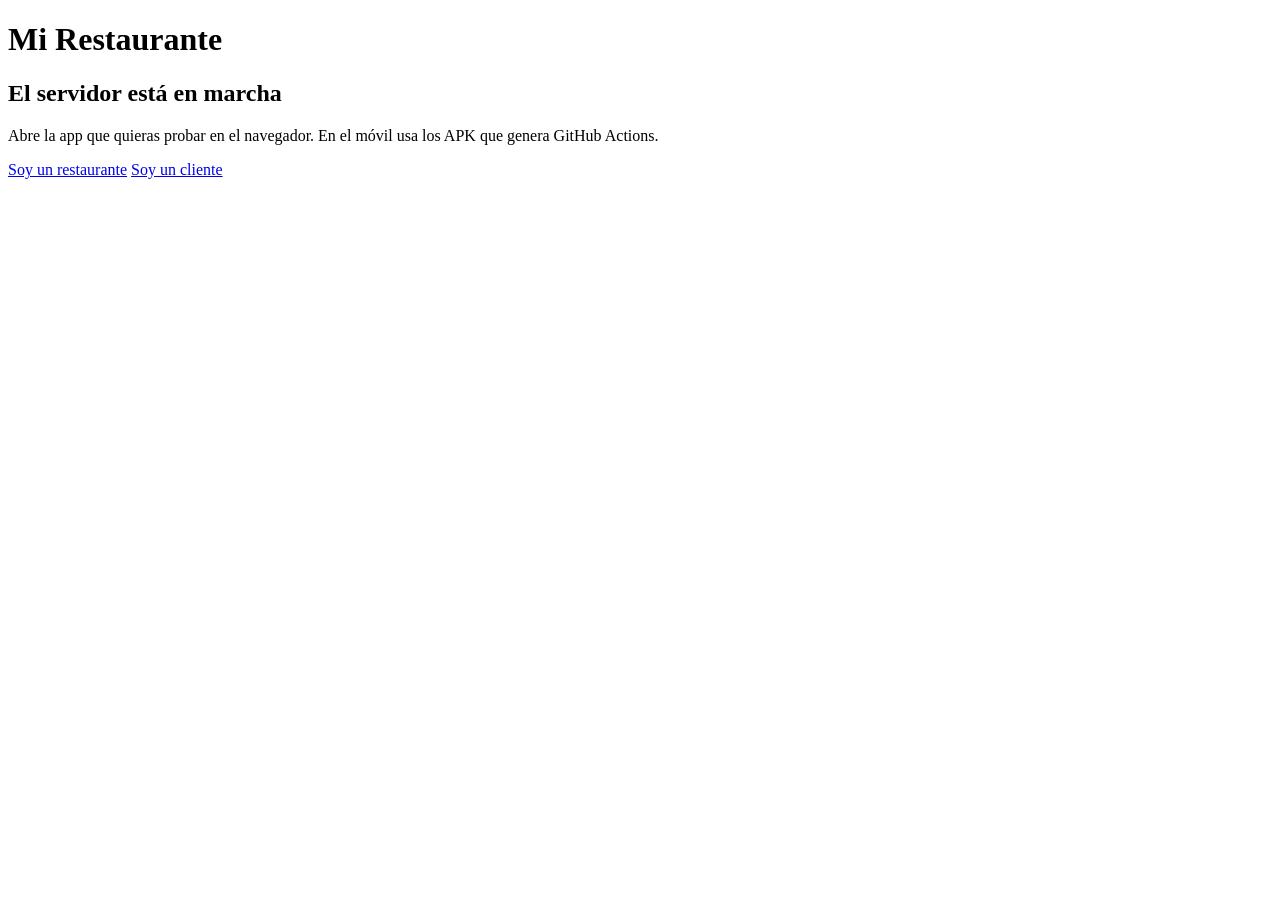
==== static/index.html @ a91d366b "versión de Claude" ====
<!DOCTYPE html>
<html lang="es">
<head>
  <meta charset="utf-8">
  <meta name="viewport" content="width=device-width, initial-scale=1">
  <meta name="color-scheme" content="light">
  <title>Mi Restaurante</title>
  <link rel="stylesheet" href="/static/estilos.css">
</head>
<body>
  <header class="bar">
    <h1>Mi Restaurante</h1>
  </header>
  <main>
    <h2>El servidor está en marcha</h2>
    <p class="muted">Abre la app que quieras probar en el navegador. En el móvil usa los APK que genera GitHub Actions.</p>
    <div class="stack">
      <a class="btn" href="/restaurante/">Soy un restaurante</a>
      <a class="btn wine" href="/cliente/">Soy un cliente</a>
    </div>
  </main>
</body>
</html>
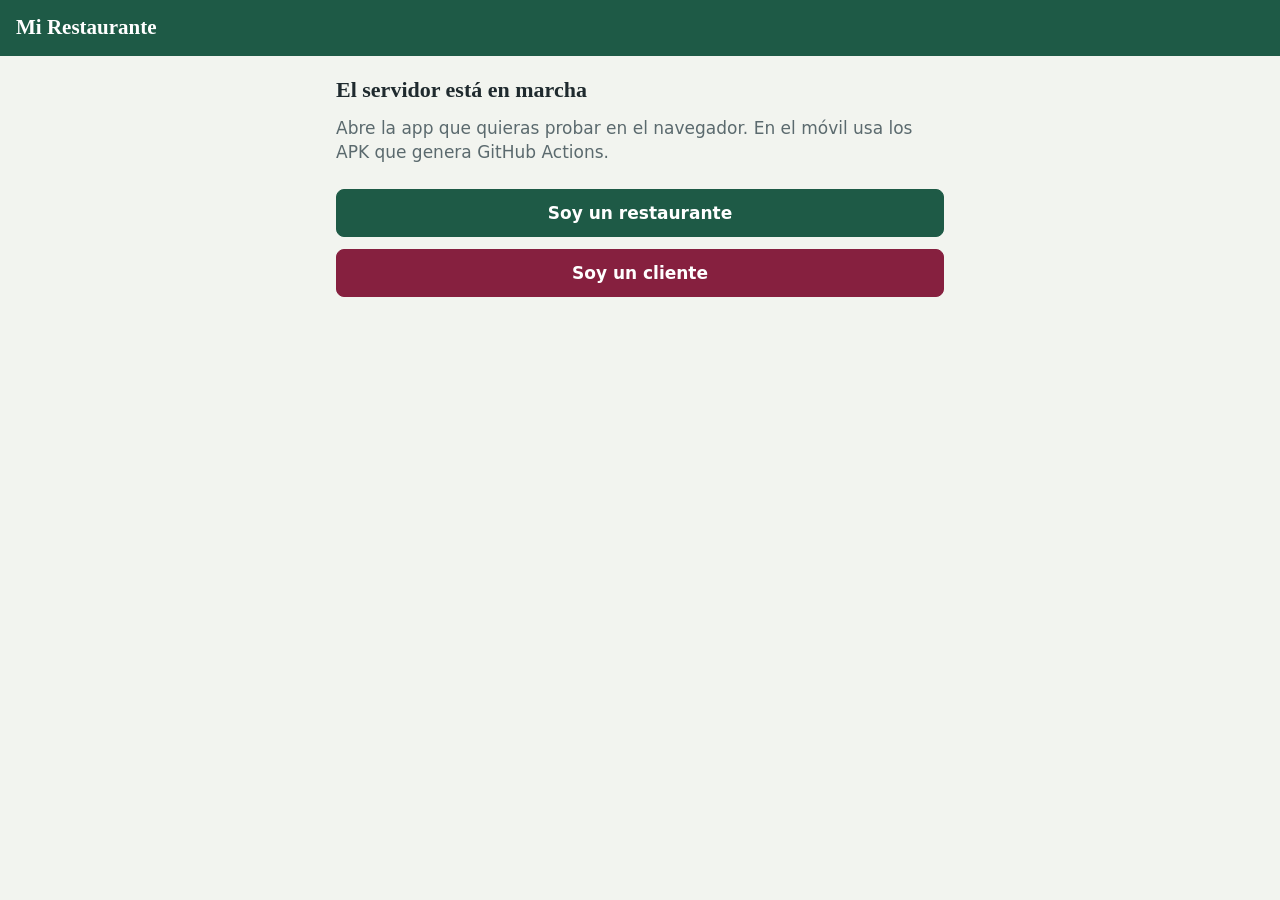
==== commit 9786e70e: "versión 2 claude" ====
--- a/static/index.html
+++ b/static/index.html
@@ -5,7 +5,8 @@
   <meta name="viewport" content="width=device-width, initial-scale=1">
   <meta name="color-scheme" content="light">
   <title>Mi Restaurante</title>
-  <link rel="stylesheet" href="/static/estilos.css">
+  <link rel="stylesheet" href="/static/css/base.css">
+  <link rel="stylesheet" href="/static/css/components.css">
 </head>
 <body>
   <header class="bar">
--- a/static/css/base.css
+++ b/static/css/base.css
@@ -0,0 +1,132 @@
+/* Base: colores, tipografía, cabecera y estructura de la página.
+   Las dos apps comparten estilos: la de restaurantes es verde botella y la de clientes, vino. */
+
+:root {
+  --green: #1e5a46;
+  --wine: #86203f;
+  --accent: var(--green);
+  --paper: #f2f4ef;
+  --panel: #ffffff;
+  --ink: #1f2a2e;
+  --muted: #5b6a6e;
+  --rule: #cdd5d0;
+  --field: #a9b4ae;
+  --danger: #a4262c;
+  --warn: #8a5a00;
+  --radius: 8px;
+  --serif: "Iowan Old Style", "Palatino Linotype", Palatino, "Noto Serif", Georgia, serif;
+  --sans: system-ui, -apple-system, "Segoe UI", Roboto, "Helvetica Neue", Arial, sans-serif;
+  color-scheme: light;
+}
+
+body.cliente {
+  --accent: var(--wine);
+}
+
+*,
+*::before,
+*::after {
+  box-sizing: border-box;
+}
+
+html {
+  -webkit-text-size-adjust: 100%;
+}
+
+body {
+  margin: 0;
+  background: var(--paper);
+  color: var(--ink);
+  font: 17px/1.45 var(--sans);
+  overflow-wrap: anywhere;
+}
+
+[hidden] {
+  display: none !important;
+}
+
+:focus-visible {
+  outline: 3px solid var(--accent);
+  outline-offset: 2px;
+}
+
+/* ---------- Cabecera ---------- */
+
+.bar {
+  position: sticky;
+  top: 0;
+  z-index: 10;
+  display: flex;
+  align-items: center;
+  gap: 8px;
+  min-height: 56px;
+  padding: 8px 16px;
+  background: var(--accent);
+  color: #fff;
+}
+
+.bar h1 {
+  flex: 1;
+  min-width: 0;
+  margin: 0;
+  overflow: hidden;
+  font: 700 21px/1.2 var(--serif);
+  text-overflow: ellipsis;
+  white-space: nowrap;
+}
+
+.back {
+  display: inline-flex;
+  align-items: center;
+  justify-content: center;
+  flex: none;
+  width: 44px;
+  height: 44px;
+  margin-left: -10px;
+  border-radius: 50%;
+  color: inherit;
+  font-size: 26px;
+  line-height: 1;
+  text-decoration: none;
+}
+
+.back:active {
+  background: rgba(255, 255, 255, 0.2);
+}
+
+.bar :focus-visible {
+  outline-color: #fff;
+}
+
+main {
+  max-width: 640px;
+  margin: 0 auto;
+  padding: 20px 16px 64px;
+}
+
+h2 {
+  margin: 0 0 12px;
+  font: 700 22px/1.25 var(--serif);
+}
+
+p {
+  margin: 0 0 12px;
+}
+
+.muted {
+  color: var(--muted);
+}
+
+.small {
+  font-size: 14px;
+}
+
+.address {
+  margin: 0 0 12px;
+}
+
+.stack {
+  display: grid;
+  gap: 12px;
+  margin: 24px 0;
+}
--- a/static/css/components.css
+++ b/static/css/components.css
@@ -0,0 +1,639 @@
+/* Componentes reutilizables. Cada bloque está comentado con dónde se usa. */
+
+/* ---------- Pestañas (se desplazan en horizontal si no caben) ---------- */
+
+.tabs {
+  display: flex;
+  margin: 0 -16px 20px;
+  padding: 0;
+  overflow-x: auto;
+  border-bottom: 1px solid var(--rule);
+  scrollbar-width: none;
+}
+
+.tabs::-webkit-scrollbar {
+  display: none;
+}
+
+.tabs a {
+  flex: 1 0 auto;
+  margin-bottom: -1px;
+  padding: 12px 10px;
+  border-bottom: 3px solid transparent;
+  color: var(--muted);
+  font-weight: 600;
+  text-align: center;
+  text-decoration: none;
+  overflow-wrap: normal;
+  white-space: nowrap;
+}
+
+.tabs a.active {
+  border-bottom-color: var(--accent);
+  color: var(--accent);
+}
+
+/* En pantallas muy estrechas las cuatro pestañas caben sin desplazar */
+@media (max-width: 349px) {
+  .tabs a {
+    padding: 12px 6px;
+    font-size: 16px;
+  }
+}
+
+/* ---------- Listas con filas separadas por líneas ---------- */
+
+.list {
+  margin: 0 0 24px;
+  padding: 0;
+  border-top: 1px solid var(--rule);
+  list-style: none;
+  transition: opacity 0.1s ease;
+}
+
+.list > li {
+  border-bottom: 1px solid var(--rule);
+}
+
+/* Lista recargándose: se atenúa (con un pequeño retardo para que no parpadee) y no admite toques */
+.list[aria-busy="true"] {
+  opacity: 0.5;
+  pointer-events: none;
+  transition: opacity 0.15s ease 0.25s;
+}
+
+.panel + .list {
+  margin-top: 24px;
+}
+
+.row {
+  display: flex;
+  align-items: center;
+  justify-content: space-between;
+  gap: 12px;
+  min-height: 56px;
+  padding: 10px 4px;
+  color: inherit;
+  text-decoration: none;
+}
+
+a.row:active,
+.row > a.main:active {
+  background: rgba(31, 42, 46, 0.06);
+}
+
+a.row::after {
+  content: "›";
+  flex: none;
+  color: var(--muted);
+  font-size: 26px;
+  line-height: 1;
+}
+
+/* Zona principal de una fila con acciones: ocupa el espacio que sobra */
+.row > .main,
+.grow {
+  flex: 1;
+  min-width: 0;
+  color: inherit;
+  text-decoration: none;
+}
+
+.row.taken strong,
+.status {
+  color: var(--muted);
+}
+
+.status {
+  font-style: italic;
+}
+
+.empty {
+  padding: 16px 4px;
+  color: var(--muted);
+}
+
+.amount,
+.price {
+  font-variant-numeric: tabular-nums;
+}
+
+/* Un importe nunca se parte en dos líneas */
+.amount {
+  flex: none;
+  white-space: nowrap;
+}
+
+/* ---------- Etiquetas de estado ---------- */
+
+.chip {
+  display: inline-block;
+  padding: 2px 9px;
+  border: 1px solid var(--rule);
+  border-radius: 6px;
+  color: var(--muted);
+  font-size: 13px;
+  font-weight: 600;
+  line-height: 1.5;
+  white-space: nowrap;
+}
+
+.chip.busy {
+  border-color: var(--accent);
+  background: var(--accent);
+  color: #fff;
+}
+
+.chip.free,
+.chip.status-listo_para_servir {
+  border-color: var(--accent);
+  color: var(--accent);
+}
+
+.chip.warn,
+.chip.status-en_preparacion {
+  border-color: #d9b45a;
+  background: #fff6df;
+  color: var(--warn);
+}
+
+.chip.status-cancelado {
+  border-color: var(--danger);
+  color: var(--danger);
+}
+
+/* ---------- Libro de reservas: la hora en el margen ---------- */
+
+.ledger-row {
+  display: flex;
+}
+
+.ledger-row .time {
+  flex: none;
+  width: 84px;
+  padding: 14px 12px 14px 4px;
+  border-right: 2px solid var(--accent);
+  font: 700 20px/1.3 var(--serif);
+  font-variant-numeric: tabular-nums;
+}
+
+.ledger-row .what {
+  flex: 1;
+  min-width: 0;
+  padding: 14px 4px 14px 16px;
+}
+
+/* ---------- Menú como una carta: plato ..... precio ---------- */
+
+.carta {
+  margin: 0 0 24px;
+  padding: 0;
+  list-style: none;
+}
+
+.carta li {
+  padding: 10px 0;
+}
+
+.carta li.editable {
+  padding: 0;
+}
+
+.carta li.editable > a {
+  display: block;
+  padding: 10px 0;
+  color: inherit;
+  text-decoration: none;
+}
+
+.carta li.editable > a:active {
+  background: rgba(31, 42, 46, 0.06);
+}
+
+.carta li.editable .carta-line::after {
+  content: "›";
+  color: var(--muted);
+  font-size: 24px;
+  line-height: 1;
+}
+
+.carta-line {
+  display: flex;
+  align-items: baseline;
+  gap: 8px;
+}
+
+.dish {
+  font: 600 18px/1.3 var(--serif);
+}
+
+.leader {
+  position: relative;
+  top: -3px;
+  flex: 1;
+  min-width: 12px;
+  border-bottom: 2px dotted #8d9a94;
+}
+
+.price {
+  font-weight: 600;
+  white-space: nowrap;
+}
+
+.desc {
+  max-width: 90%;
+  margin: 2px 0 0;
+  color: var(--muted);
+  font-size: 15px;
+}
+
+/* ---------- Formularios y botones ---------- */
+
+.panel {
+  display: grid;
+  gap: 12px;
+  margin-top: 24px;
+  padding: 16px;
+  border: 1px solid var(--rule);
+  border-radius: var(--radius);
+  background: var(--panel);
+}
+
+.panel:first-child {
+  margin-top: 0;
+}
+
+.panel h2 {
+  margin: 0;
+  font-size: 19px;
+}
+
+.pair {
+  display: grid;
+  grid-template-columns: minmax(0, 1.15fr) minmax(0, 1fr);
+  gap: 12px;
+}
+
+.pair > * {
+  min-width: 0;
+}
+
+/* En pantallas muy estrechas dos campos no caben en una fila */
+@media (max-width: 349px) {
+  .pair {
+    grid-template-columns: minmax(0, 1fr);
+  }
+}
+
+label {
+  display: grid;
+  grid-template-columns: minmax(0, 1fr); /* el campo nunca se sale de su columna */
+  gap: 4px;
+  font-size: 14px;
+  font-weight: 600;
+}
+
+input,
+select {
+  width: 100%;
+  min-height: 48px;
+  padding: 10px 12px;
+  border: 1px solid var(--field);
+  border-radius: var(--radius);
+  background: #fff;
+  color: var(--ink);
+  font: inherit;
+  font-weight: 400;
+}
+
+.btn {
+  display: inline-flex;
+  align-items: center;
+  justify-content: center;
+  min-height: 48px;
+  padding: 0 20px;
+  border: 1px solid var(--accent);
+  border-radius: var(--radius);
+  background: var(--accent);
+  color: #fff;
+  font: 600 17px/1.2 var(--sans);
+  text-align: center;
+  text-decoration: none;
+  cursor: pointer;
+}
+
+.btn:active {
+  filter: brightness(0.88);
+}
+
+.btn:disabled,
+.btn[aria-disabled="true"] {
+  opacity: 0.45;
+  pointer-events: none;
+}
+
+.btn.small {
+  flex: none;
+  min-height: 40px;
+  padding: 0 14px;
+  font-size: 16px;
+}
+
+.btn.secondary {
+  background: transparent;
+  color: var(--accent);
+}
+
+.btn.danger {
+  border-color: var(--danger);
+  background: var(--danger);
+}
+
+.btn.danger-outline {
+  border-color: var(--danger);
+  background: transparent;
+  color: var(--danger);
+}
+
+.btn.wine {
+  border-color: var(--wine);
+  background: var(--wine);
+}
+
+.actions {
+  display: flex;
+  flex-wrap: wrap;
+  gap: 12px;
+  margin: 16px 0;
+}
+
+.actions > .btn {
+  flex: 1 1 auto;
+}
+
+.btns {
+  display: flex;
+  flex-wrap: wrap;
+  gap: 8px;
+}
+
+.danger-zone {
+  margin-top: 32px;
+  padding-top: 16px;
+  border-top: 1px solid var(--rule);
+}
+
+/* Elegir una opción entre varias (método de pago) */
+.choices {
+  display: grid;
+  gap: 8px;
+}
+
+.choice {
+  display: flex;
+  align-items: center;
+  gap: 12px;
+  padding: 12px 14px;
+  border: 1px solid var(--field);
+  border-radius: var(--radius);
+  background: #fff;
+  font-size: 17px;
+  font-weight: 600;
+  cursor: pointer;
+}
+
+.choice input {
+  flex: none;
+  width: 22px;
+  min-height: 0;
+  height: 22px;
+  padding: 0;
+  accent-color: var(--accent);
+}
+
+.choice:has(input:checked) {
+  border-color: var(--accent);
+  box-shadow: inset 0 0 0 1px var(--accent);
+}
+
+/* ---------- Comandas ---------- */
+
+.order {
+  padding: 14px 4px 14px 14px;
+  border-left: 3px solid var(--accent);
+}
+
+.order-head,
+.order-foot {
+  display: flex;
+  flex-wrap: wrap;
+  align-items: center;
+  gap: 8px;
+}
+
+.order-foot {
+  justify-content: space-between;
+  margin-top: 8px;
+}
+
+.order-head .time {
+  margin-right: 4px;
+  font: 700 20px/1.2 var(--serif);
+  font-variant-numeric: tabular-nums;
+}
+
+.lines {
+  margin: 8px 0;
+  padding: 0;
+  list-style: none;
+}
+
+.lines li {
+  display: flex;
+  justify-content: space-between;
+  gap: 12px;
+  padding: 2px 0;
+}
+
+.summary {
+  display: flex;
+  align-items: center;
+  gap: 12px;
+}
+
+/* Formulario de comanda: un plato por fila con su selector de cantidad */
+.pick {
+  display: flex;
+  align-items: center;
+  justify-content: space-between;
+  gap: 12px;
+  padding: 10px 4px;
+}
+
+.pick .info {
+  flex: 1;
+  min-width: 0;
+}
+
+.stepper {
+  display: inline-flex;
+  flex: none;
+  align-items: center;
+  border: 1px solid var(--field);
+  border-radius: var(--radius);
+  background: #fff;
+}
+
+.stepper button {
+  width: 44px;
+  height: 44px;
+  border: 0;
+  background: transparent;
+  color: var(--accent);
+  font-size: 24px;
+  line-height: 1;
+}
+
+.stepper button:disabled {
+  opacity: 0.3;
+}
+
+.stepper output {
+  min-width: 34px;
+  font-weight: 600;
+  font-variant-numeric: tabular-nums;
+  text-align: center;
+}
+
+/* Barra de acción pegada abajo mientras se recorre una lista larga */
+.action-bar {
+  position: sticky;
+  bottom: 0;
+  display: flex;
+  align-items: center;
+  justify-content: space-between;
+  gap: 12px;
+  margin: 24px -16px -64px;
+  padding: 12px 16px;
+  border-top: 1px solid var(--rule);
+  background: var(--paper);
+}
+
+.action-bar .total {
+  font: 700 22px/1.2 var(--serif);
+  font-variant-numeric: tabular-nums;
+}
+
+/* ---------- Factura (ticket) ---------- */
+
+.ticket {
+  margin-bottom: 24px;
+  padding: 16px;
+  border: 1px solid var(--rule);
+  border-radius: var(--radius);
+  background: var(--panel);
+}
+
+.ticket .carta {
+  margin-bottom: 0;
+}
+
+.ticket-total {
+  display: flex;
+  justify-content: space-between;
+  gap: 12px;
+  margin-top: 12px;
+  padding-top: 12px;
+  border-top: 2px solid var(--ink);
+  font: 700 22px/1.2 var(--serif);
+  font-variant-numeric: tabular-nums;
+}
+
+/* ---------- Mis reservas (app de clientes) ---------- */
+
+.booking {
+  display: grid;
+  gap: 10px;
+  padding: 14px 4px;
+}
+
+.booking .when {
+  margin: 0 0 2px;
+  font: 700 19px/1.3 var(--serif);
+  font-variant-numeric: tabular-nums;
+}
+
+/* ---------- Avisos ---------- */
+
+.toast {
+  position: fixed;
+  right: 16px;
+  bottom: 24px;
+  left: 16px;
+  z-index: 30;
+  max-width: 480px;
+  margin: 0 auto;
+  padding: 14px 16px;
+  border-radius: var(--radius);
+  background: var(--ink);
+  color: #fff;
+  font-size: 16px;
+}
+
+.toast.error {
+  background: var(--danger);
+}
+
+.notice {
+  display: grid;
+  gap: 12px;
+  margin-bottom: 16px;
+  padding: 16px;
+  border-left: 4px solid var(--danger);
+  background: var(--panel);
+}
+
+.notice.info {
+  border-left-color: var(--accent);
+}
+
+.notice p {
+  margin: 0;
+}
+
+/* ---------- Diálogo de confirmación ---------- */
+
+dialog {
+  width: calc(100% - 32px);
+  max-width: 420px;
+  padding: 20px;
+  border: 0;
+  border-radius: var(--radius);
+  background: var(--panel);
+  color: var(--ink);
+}
+
+dialog::backdrop {
+  background: rgba(31, 42, 46, 0.55);
+}
+
+dialog h2 {
+  font-size: 20px;
+}
+
+dialog p {
+  margin-bottom: 20px;
+}
+
+.dialog-actions {
+  display: flex;
+  flex-wrap: wrap;
+  justify-content: flex-end;
+  gap: 12px;
+}
+
+/* Importe y estado alineados a la derecha en una fila (lista de facturas) */
+.right {
+  flex: none;
+  text-align: right;
+}
